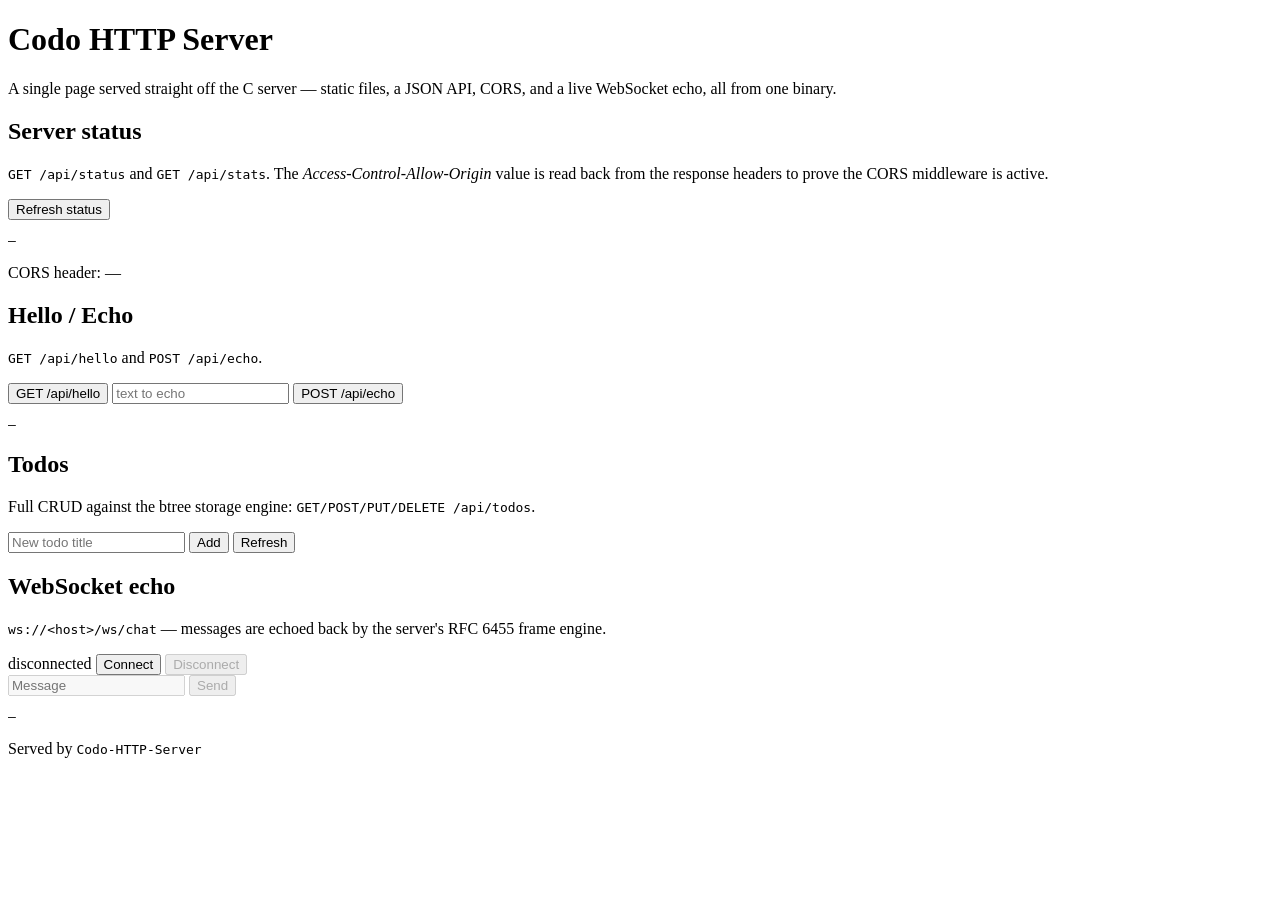
==== www/index.html @ 07d8109c "feat: added cors middleware, html page and websocket endpoint" ====
<!doctype html>
<html lang="en">
  <head>
    <meta charset="utf-8" />
    <meta name="viewport" content="width=device-width, initial-scale=1" />
    <title>Codo HTTP Server — Demo</title>
    <link rel="stylesheet" href="/style.css" />
  </head>
  <body>
    <header>
      <h1>Codo HTTP Server</h1>
      <p class="tagline">
        A single page served straight off the C server — static files, a JSON
        API, CORS, and a live WebSocket echo, all from one binary.
      </p>
    </header>

    <main>
      <section class="card">
        <h2>Server status</h2>
        <p class="hint">
          <code>GET /api/status</code> and <code>GET /api/stats</code>. The
          <em>Access-Control-Allow-Origin</em> value is read back from the
          response headers to prove the CORS middleware is active.
        </p>
        <button id="refresh-status">Refresh status</button>
        <pre id="status-out" class="out">—</pre>
        <p id="cors-line" class="cors">CORS header: <span>—</span></p>
      </section>

      <section class="card">
        <h2>Hello / Echo</h2>
        <p class="hint">
          <code>GET /api/hello</code> and <code>POST /api/echo</code>.
        </p>
        <div class="row">
          <button id="hello-btn">GET /api/hello</button>
          <input id="echo-in" type="text" placeholder="text to echo" />
          <button id="echo-btn">POST /api/echo</button>
        </div>
        <pre id="hello-out" class="out">—</pre>
      </section>

      <section class="card">
        <h2>Todos</h2>
        <p class="hint">
          Full CRUD against the btree storage engine:
          <code>GET/POST/PUT/DELETE /api/todos</code>.
        </p>
        <div class="row">
          <input id="todo-title" type="text" placeholder="New todo title" />
          <button id="todo-add">Add</button>
          <button id="todo-refresh">Refresh</button>
        </div>
        <ul id="todo-list" class="todos"></ul>
      </section>

      <section class="card">
        <h2>WebSocket echo</h2>
        <p class="hint">
          <code>ws://&lt;host&gt;/ws/chat</code> — messages are echoed back by
          the server's RFC 6455 frame engine.
        </p>
        <div class="row">
          <span id="ws-state" class="badge off">disconnected</span>
          <button id="ws-connect">Connect</button>
          <button id="ws-disconnect" disabled>Disconnect</button>
        </div>
        <div class="row">
          <input id="ws-in" type="text" placeholder="Message" disabled />
          <button id="ws-send" disabled>Send</button>
        </div>
        <pre id="ws-log" class="out log">—</pre>
      </section>
    </main>

    <footer>
      <p>Served by <code>Codo-HTTP-Server</code></p>
    </footer>

    <script src="/app.js"></script>
  </body>
</html>
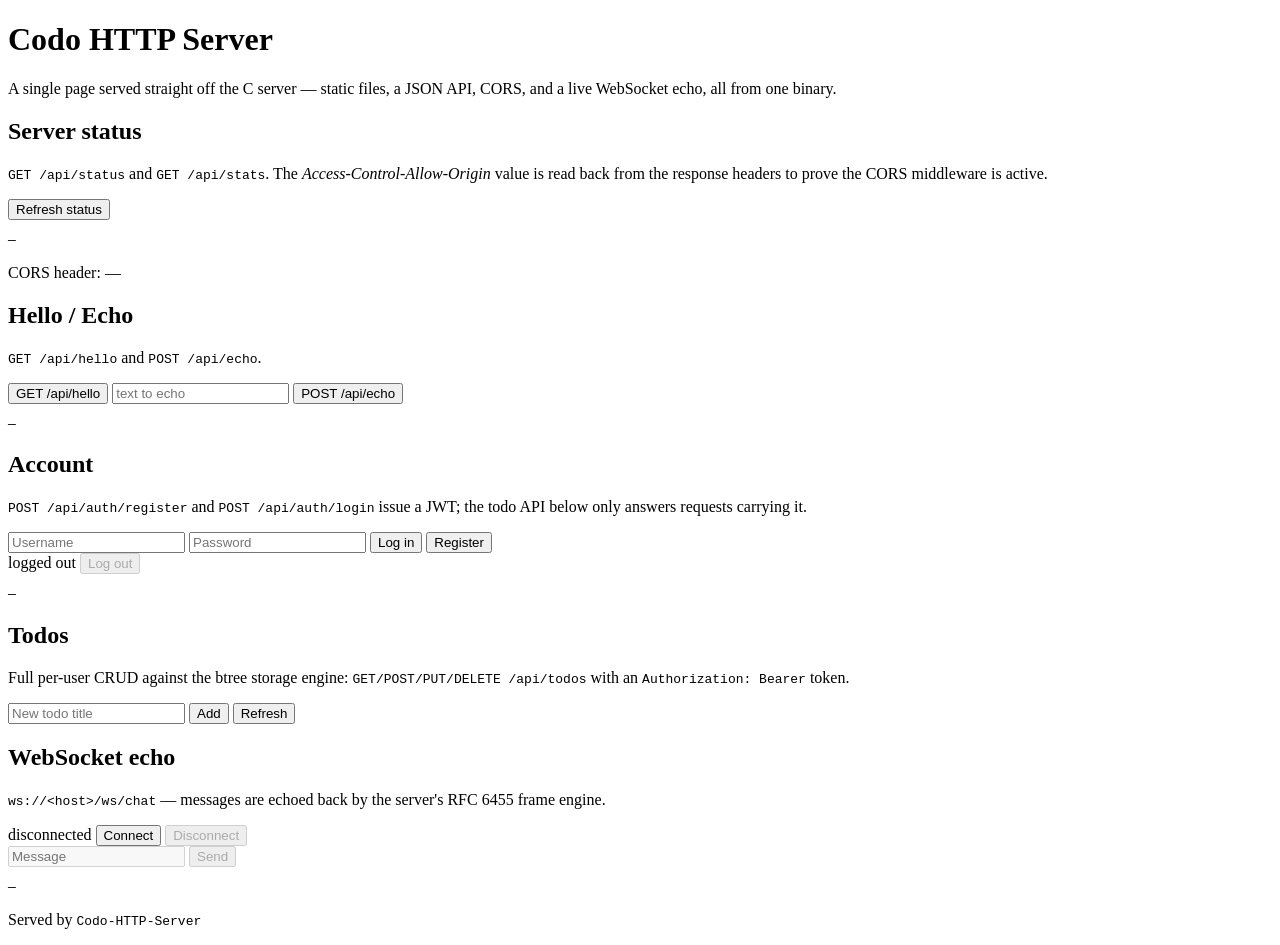
==== commit e3039e84: "feat: auth endpoints, jwt middleware and todo items associated to a user (user_id)" ====
--- a/www/index.html
+++ b/www/index.html
@@ -42,10 +42,31 @@
       </section>
 
       <section class="card">
+        <h2>Account</h2>
+        <p class="hint">
+          <code>POST /api/auth/register</code> and
+          <code>POST /api/auth/login</code> issue a JWT; the todo API below
+          only answers requests carrying it.
+        </p>
+        <div class="row" id="auth-forms">
+          <input id="auth-user" type="text" placeholder="Username" autocomplete="username" />
+          <input id="auth-pass" type="password" placeholder="Password" autocomplete="current-password" />
+          <button id="auth-login">Log in</button>
+          <button id="auth-register">Register</button>
+        </div>
+        <div class="row">
+          <span id="auth-state" class="badge off">logged out</span>
+          <button id="auth-logout" disabled>Log out</button>
+        </div>
+        <pre id="auth-out" class="out">—</pre>
+      </section>
+
+      <section class="card">
         <h2>Todos</h2>
         <p class="hint">
-          Full CRUD against the btree storage engine:
-          <code>GET/POST/PUT/DELETE /api/todos</code>.
+          Full per-user CRUD against the btree storage engine:
+          <code>GET/POST/PUT/DELETE /api/todos</code> with an
+          <code>Authorization: Bearer</code> token.
         </p>
         <div class="row">
           <input id="todo-title" type="text" placeholder="New todo title" />
